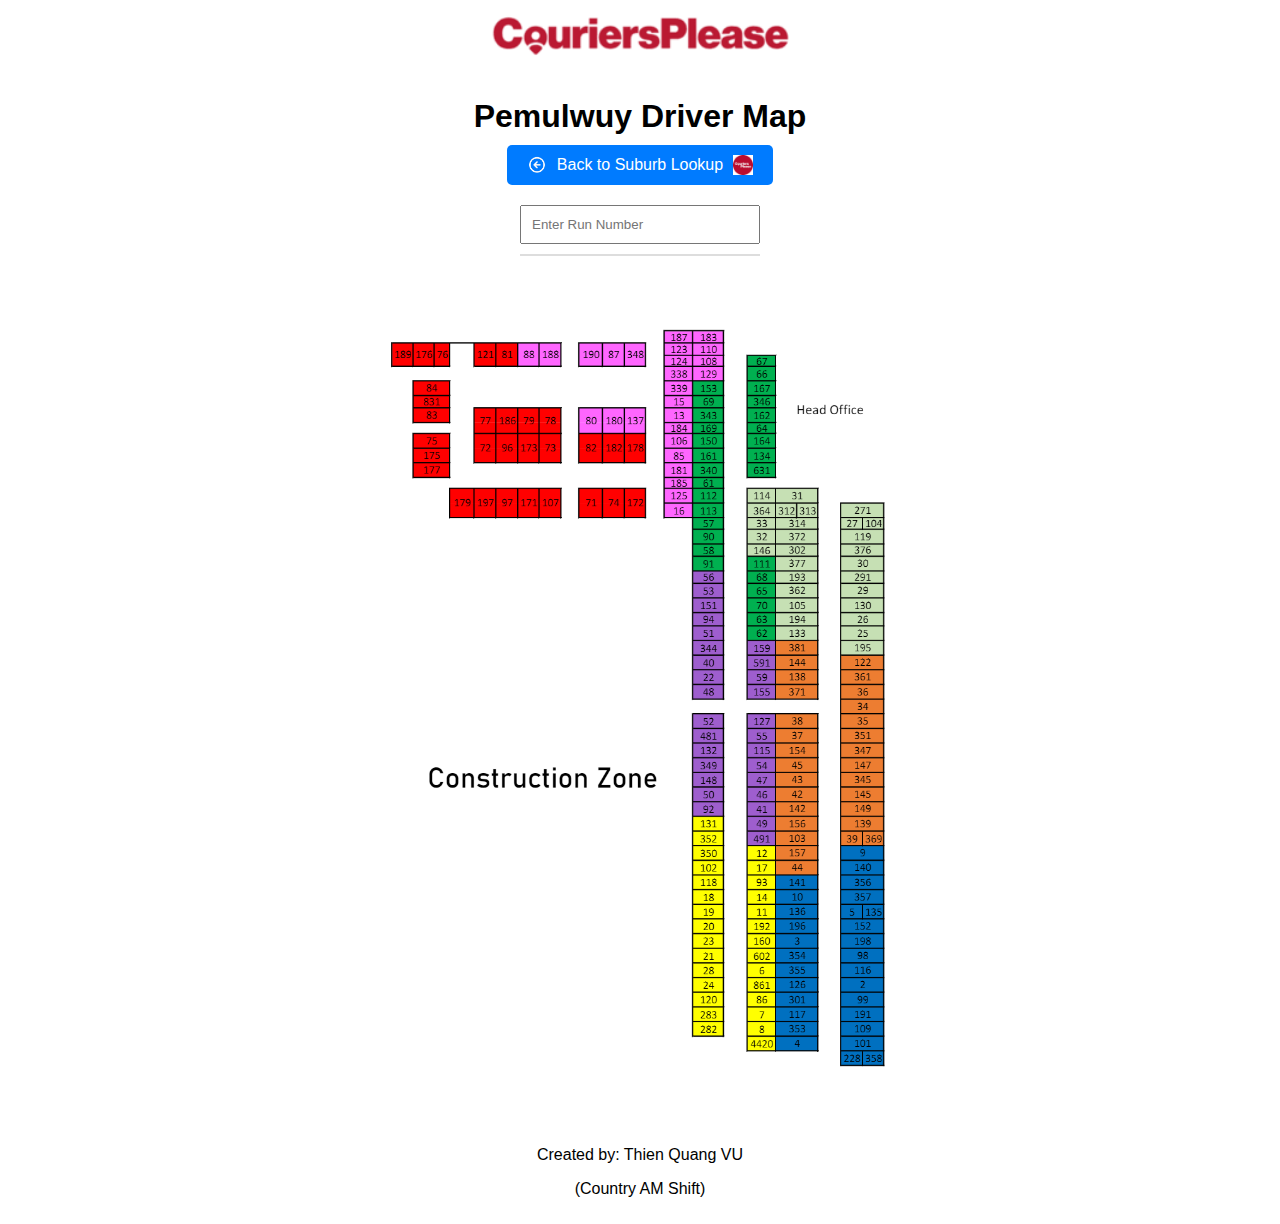
==== cpmap/index.html @ 12aa67ba "Add files via upload" ====
<!DOCTYPE html>
<html lang="vi">
<head>
    <meta charset="UTF-8">
    <meta name="viewport" content="width=device-width, initial-scale=1.0">
    <title>Pemulwuy Driver Map</title>
    <style>
        body {
            display: flex;
            flex-direction: column;
            align-items: center;
            justify-content: center;
            min-height: 100vh;
            margin: 0;
            font-family: Arial, sans-serif;
            padding: 10px;
            box-sizing: border-box;
            text-align: center;
        }
        #logo {
            width: 100%;
            max-width: 300px;
            height: auto;
            margin-bottom: 20px;
        }
        h1 {
            margin-bottom: 10px;
        }
        #back-button-container {
            margin-bottom: 20px;
            display: flex;
            align-items: center;
        }
        #back-button {
            padding: 10px 20px;
            font-size: 16px;
            cursor: pointer;
            text-decoration: none;
            color: white;
            background-color: #007BFF;
            border: none;
            border-radius: 5px;
            display: flex;
            align-items: center;
        }
        #back-button img {
            margin-left: 10px;
            width: 20px;
            height: 20px;
        }
        #back-button .icon-left {
            margin-right: 10px;
            margin-left: 0;
        }
        #search-container {
            position: relative;
            display: flex;
            flex-direction: column;
            align-items: center;
            margin-bottom: 20px;
            width: 100%;
            max-width: 400px;
        }
        #search-box {
            padding: 10px;
            width: 60%;
            box-sizing: border-box;
            margin-bottom: 10px;
        }
        #suggestions {
            border: 1px solid #ddd;
            max-height: 150px;
            overflow-y: auto;
            background: white;
            z-index: 1000;
            width: 60%;
            box-sizing: border-box;
        }
        #suggestions div {
            padding: 10px;
            cursor: pointer;
        }
        #suggestions div:hover {
            background-color: #f0f0f0;
        }
        #image-container {
            position: relative;
            display: inline-block;
            width: 100%;
            max-width: 600px;
        }
        #image-container img {
            display: block;
            width: 100%;
            height: auto;
        }
        .highlight {
            position: absolute;
            border: 4px solid black; /* Tăng độ dày của viền */
            border-radius: 50%;
            pointer-events: none;
            transform: translate(-50%, -50%);
            animation: blink 1s infinite;
        }
        @keyframes blink {
            0% { opacity: 1; }
            50% { opacity: 0; }
            100% { opacity: 1; }
        }
        footer {
            margin-top: 5px; /* Điều chỉnh giá trị theo ý bạn để tạo khoảng cách mong muốn */
        }
    </style>
    <link rel="apple-touch-icon" sizes="180x180" href="images/apple-touch-icon.png">
    <link rel="icon" type="image/png" sizes="32x32" href="images/favicon-32x32.png">
    <link rel="icon" type="image/png" sizes="16x16" href="images/favicon-16x16.png">
    <link rel="manifest" href="images/site.webmanifest">
</head>
<body>

    <img src="images/logo.png" alt="Logo" id="logo">
    <h1>Pemulwuy Driver Map</h1>
    <div id="back-button-container">
        <a href="../index.html" id="back-button">
            <img src="images/back.png" alt="Back Icon" class="icon-left">
            Back to Suburb Lookup
            <img src="images/lookupicon.ico" alt="Icon">
        </a>
    </div>
    <div id="search-container">
        <input type="text" id="search-box" pattern="[0-9]*" inputmode="numeric" placeholder="Enter Run Number" oninput="updateSuggestions()">
        <div id="suggestions"></div>
    </div>
    <div id="image-container">
        <img src="images/map.png" alt="Sơ đồ số" id="number-image" onload="resizeImage()">
    </div>

    <script>
        // Đối tượng để lưu trữ tọa độ
        let numberCoords = {};

        let imageWidth, imageHeight;
        // Tải dữ liệu từ tệp JSON
        fetch('coords.json')
            .then(response => response.json())
            .then(data => {
                numberCoords = data;
            })
            .catch(error => console.error('Error loading coordinates:', error));

        function updateSuggestions() {
            const query = document.getElementById('search-box').value;
            const suggestions = document.getElementById('suggestions');
            suggestions.innerHTML = '';

            if (query) {
                for (const number in numberCoords) {
                    if (number.startsWith(query)) {
                        const suggestion = document.createElement('div');
                        suggestion.textContent = number;
                        suggestion.onclick = () => {
                            document.getElementById('search-box').value = number;
                            suggestions.innerHTML = '';
                            highlightNumber();
                        };
                        suggestions.appendChild(suggestion);
                    }
                }
            }
        }

        function highlightNumber() {
            const searchValue = document.getElementById('search-box').value;
            const imageContainer = document.getElementById('image-container');
            const numberImage = document.getElementById('number-image');

            // Xóa bất kỳ highlight nào hiện có
            const existingHighlight = document.querySelector('.highlight');
            if (existingHighlight) {
                existingHighlight.remove();
            }

            if (numberCoords[searchValue]) {
                const coords = numberCoords[searchValue];
                const highlight = document.createElement('div');
                highlight.className = 'highlight';

                // Tính toán tỷ lệ thu phóng
                const scaleX = numberImage.clientWidth / imageWidth;
                const scaleY = numberImage.clientHeight / imageHeight;

                // Điều chỉnh tọa độ theo tỷ lệ thu phóng
                highlight.style.left = `${coords[0] * scaleX}px`;
                highlight.style.top = `${coords[1] * scaleY}px`;
                highlight.style.width = `${coords[2] * scaleX}px`;
                highlight.style.height = `${coords[3] * scaleY}px`;

                imageContainer.appendChild(highlight);
            }
        }

        function resizeImage() {
            const numberImage = document.getElementById('number-image');
            imageWidth = numberImage.naturalWidth;
            imageHeight = numberImage.naturalHeight;
        }
    </script>
    <!-- Footer -->
    <footer>
        <div class="footer-content">
            <p>Created by: Thien Quang VU</p>
            <p>(Country AM Shift)</p>
        </div>
    </footer>

</body>
</html>
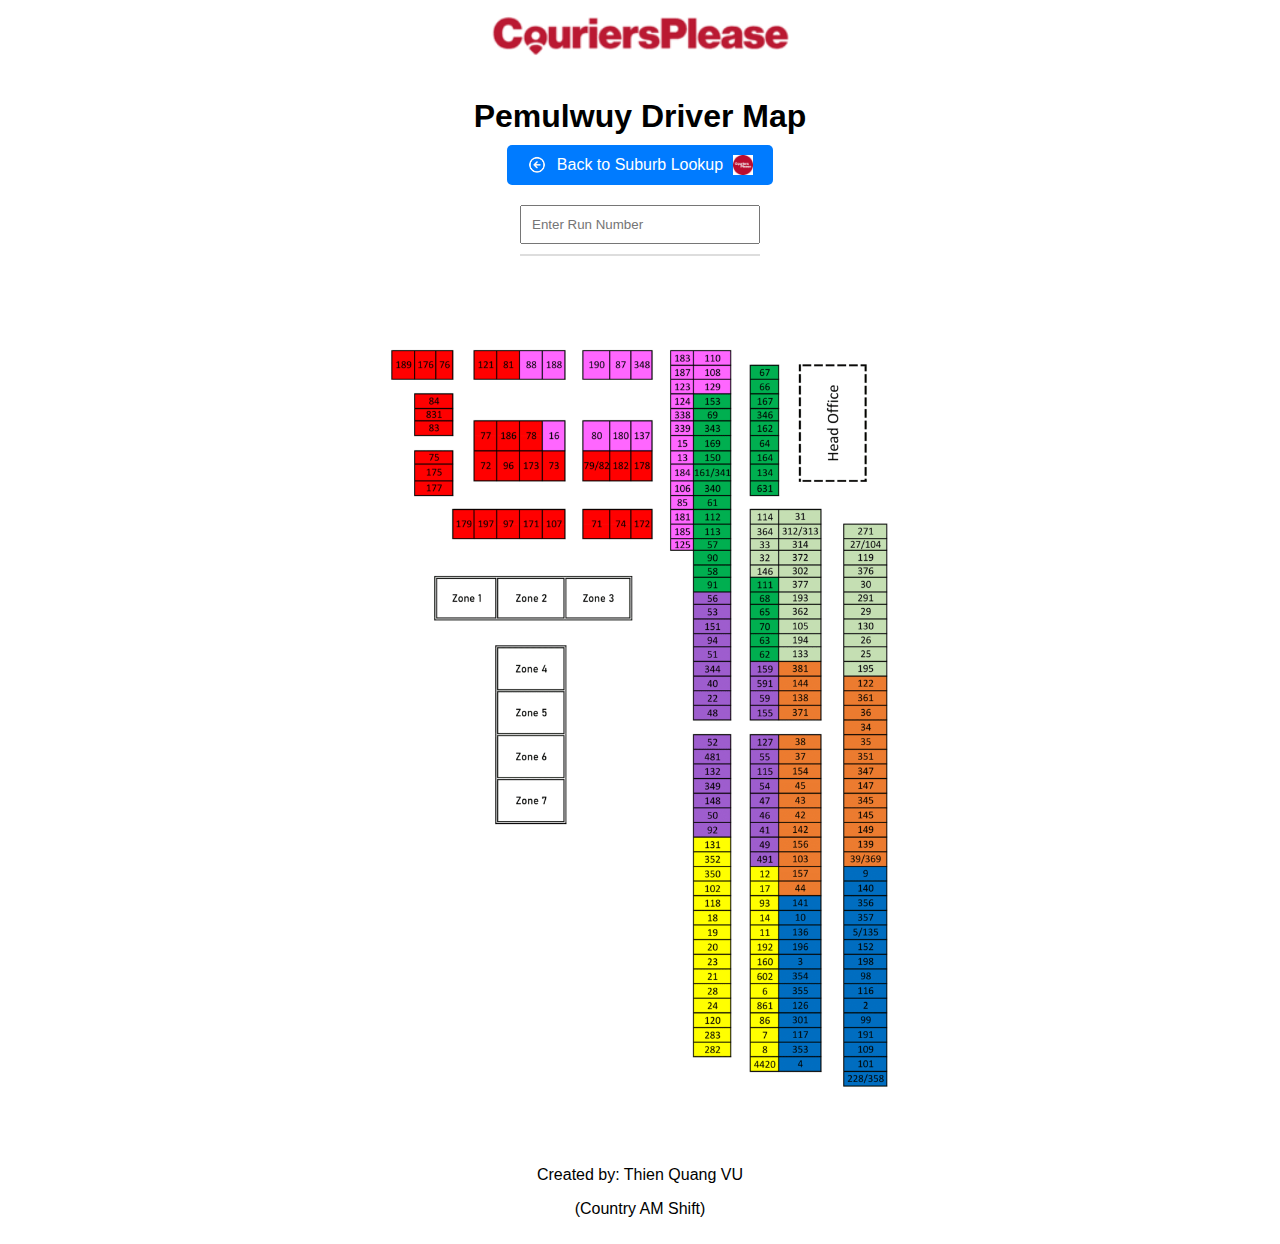
==== commit ea5bd702: "Add files via upload" ====
--- a/cpmap/index.html
+++ b/cpmap/index.html
@@ -96,7 +96,7 @@
         }
         .highlight {
             position: absolute;
-            border: 4px solid black; /* Tăng độ dày của viền */
+            border: 4px solid black;
             border-radius: 50%;
             pointer-events: none;
             transform: translate(-50%, -50%);
@@ -108,7 +108,11 @@
             100% { opacity: 1; }
         }
         footer {
-            margin-top: 5px; /* Điều chỉnh giá trị theo ý bạn để tạo khoảng cách mong muốn */
+            margin-top: 5px;
+        }
+        #selected-info {
+            font-weight: bold;
+            margin-bottom: 20px;
         }
     </style>
     <link rel="apple-touch-icon" sizes="180x180" href="images/apple-touch-icon.png">
@@ -131,16 +135,16 @@
         <input type="text" id="search-box" pattern="[0-9]*" inputmode="numeric" placeholder="Enter Run Number" oninput="updateSuggestions()">
         <div id="suggestions"></div>
     </div>
+    <div id="selected-info"></div> <!-- Phần tử hiển thị thông báo -->
     <div id="image-container">
         <img src="images/map.png" alt="Sơ đồ số" id="number-image" onload="resizeImage()">
     </div>
 
     <script>
-        // Đối tượng để lưu trữ tọa độ
         let numberCoords = {};
 
         let imageWidth, imageHeight;
-        // Tải dữ liệu từ tệp JSON
+
         fetch('coords.json')
             .then(response => response.json())
             .then(data => {
@@ -159,9 +163,10 @@
                         const suggestion = document.createElement('div');
                         suggestion.textContent = number;
                         suggestion.onclick = () => {
-                            document.getElementById('search-box').value = number;
-                            suggestions.innerHTML = '';
-                            highlightNumber();
+                            document.getElementById('search-box').value = '';
+                            document.getElementById('suggestions').innerHTML = '';
+                            displaySelectedNumber(number);
+                            highlightNumber(number);
                         };
                         suggestions.appendChild(suggestion);
                     }
@@ -169,12 +174,15 @@
             }
         }
 
-        function highlightNumber() {
-            const searchValue = document.getElementById('search-box').value;
+        function displaySelectedNumber(number) {
+            const info = document.getElementById('selected-info');
+            info.textContent = `Driver: ${number} - Please follow the blinking circle below.`;
+        }
+
+        function highlightNumber(searchValue) {
             const imageContainer = document.getElementById('image-container');
             const numberImage = document.getElementById('number-image');
 
-            // Xóa bất kỳ highlight nào hiện có
             const existingHighlight = document.querySelector('.highlight');
             if (existingHighlight) {
                 existingHighlight.remove();
@@ -185,11 +193,9 @@
                 const highlight = document.createElement('div');
                 highlight.className = 'highlight';
 
-                // Tính toán tỷ lệ thu phóng
                 const scaleX = numberImage.clientWidth / imageWidth;
                 const scaleY = numberImage.clientHeight / imageHeight;
 
-                // Điều chỉnh tọa độ theo tỷ lệ thu phóng
                 highlight.style.left = `${coords[0] * scaleX}px`;
                 highlight.style.top = `${coords[1] * scaleY}px`;
                 highlight.style.width = `${coords[2] * scaleX}px`;
@@ -205,7 +211,7 @@
             imageHeight = numberImage.naturalHeight;
         }
     </script>
-    <!-- Footer -->
+
     <footer>
         <div class="footer-content">
             <p>Created by: Thien Quang VU</p>
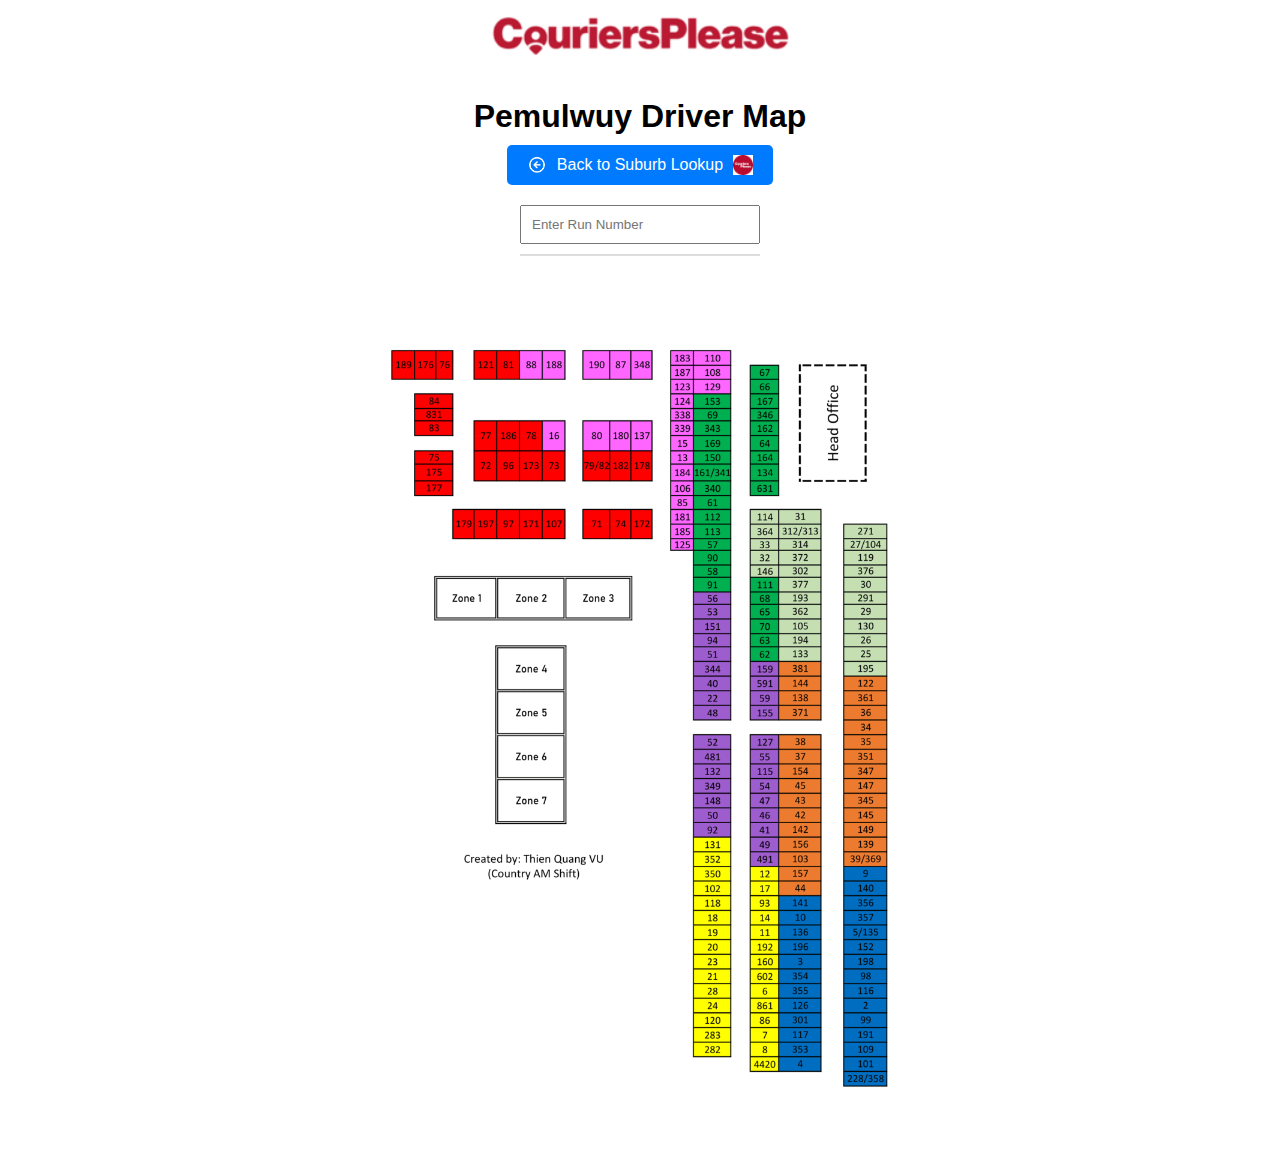
==== commit 5d54030a: "Update index.html" ====
--- a/cpmap/index.html
+++ b/cpmap/index.html
@@ -176,7 +176,7 @@
 
         function displaySelectedNumber(number) {
             const info = document.getElementById('selected-info');
-            info.textContent = `Driver: ${number} - Please follow the blinking circle below.`;
+            info.innerHTML = `Driver number: ${number} <br> Please follow the blinking circle below.`;
         }
 
         function highlightNumber(searchValue) {
@@ -212,12 +212,7 @@
         }
     </script>
 
-    <footer>
-        <div class="footer-content">
-            <p>Created by: Thien Quang VU</p>
-            <p>(Country AM Shift)</p>
-        </div>
-    </footer>
+    
 
 </body>
 </html>
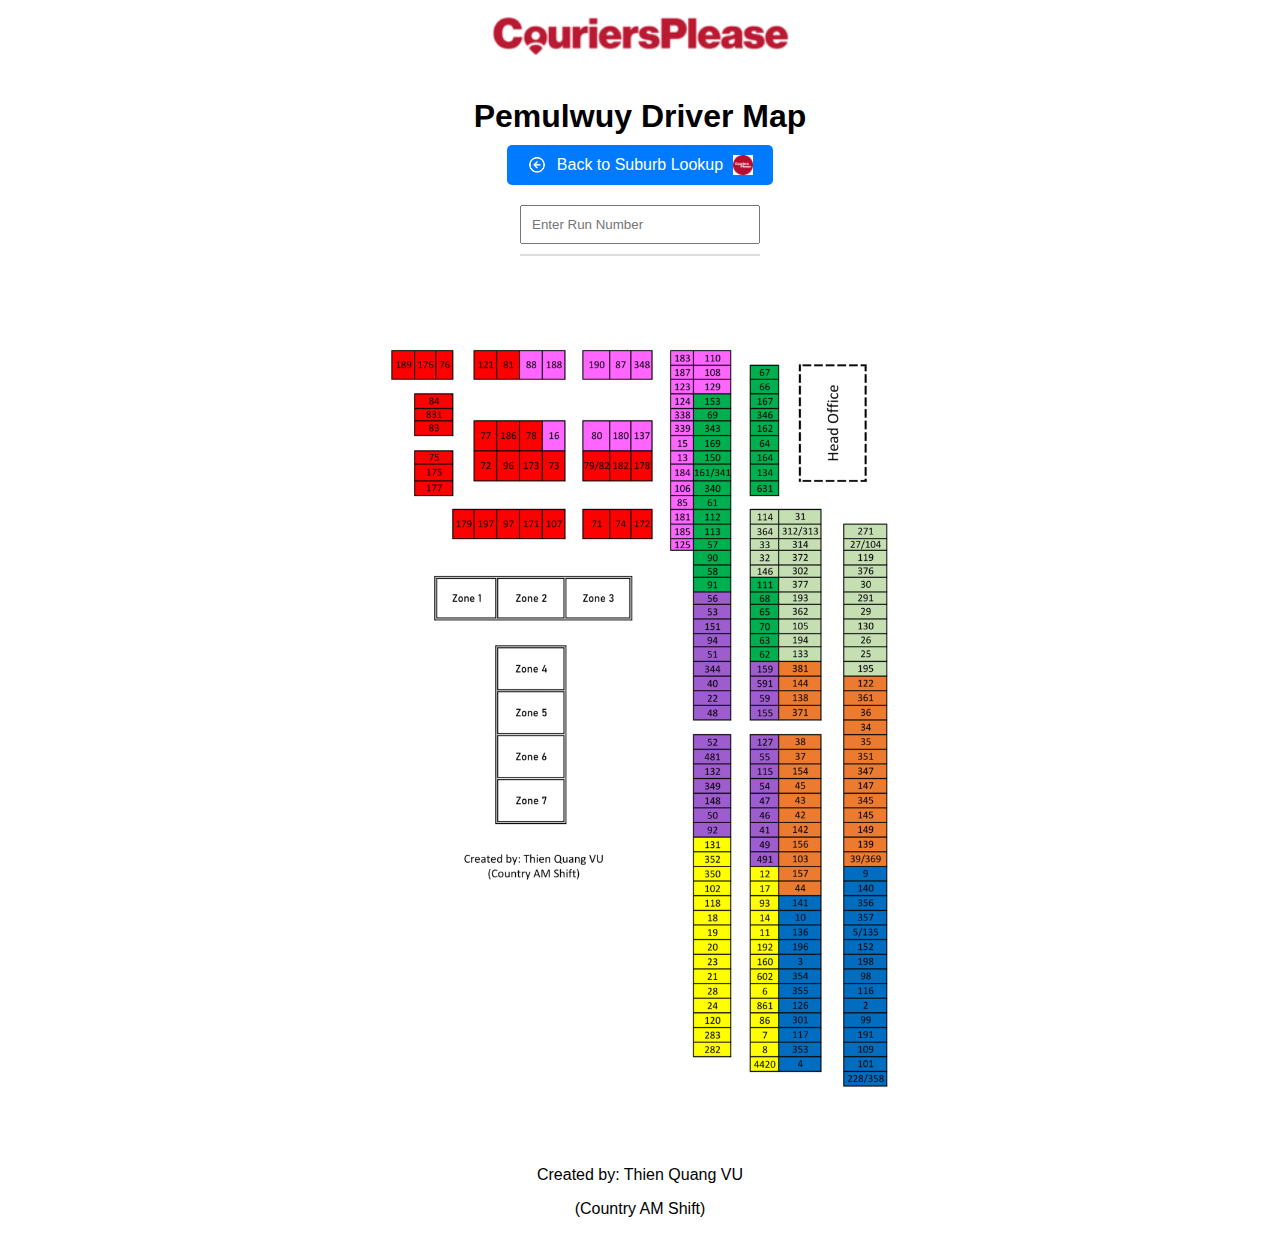
==== commit bd0c06d4: "Update index.html" ====
--- a/cpmap/index.html
+++ b/cpmap/index.html
@@ -106,6 +106,9 @@
             0% { opacity: 1; }
             50% { opacity: 0; }
             100% { opacity: 1; }
+        }
+        .blinking-text {
+            animation: blink 1s infinite;
         }
         footer {
             margin-top: 5px;
@@ -176,7 +179,7 @@
 
         function displaySelectedNumber(number) {
             const info = document.getElementById('selected-info');
-            info.innerHTML = `Driver number: ${number} <br> Please follow the blinking circle below.`;
+            info.innerHTML = `Run Number: ${number} <br> Please follow the <span class="blinking-text">blinking circle</span> below.`;
         }
 
         function highlightNumber(searchValue) {
@@ -212,7 +215,12 @@
         }
     </script>
 
-    
+    <footer>
+        <div class="footer-content">
+            <p>Created by: Thien Quang VU</p>
+            <p>(Country AM Shift)</p>
+        </div>
+    </footer>
 
 </body>
 </html>
